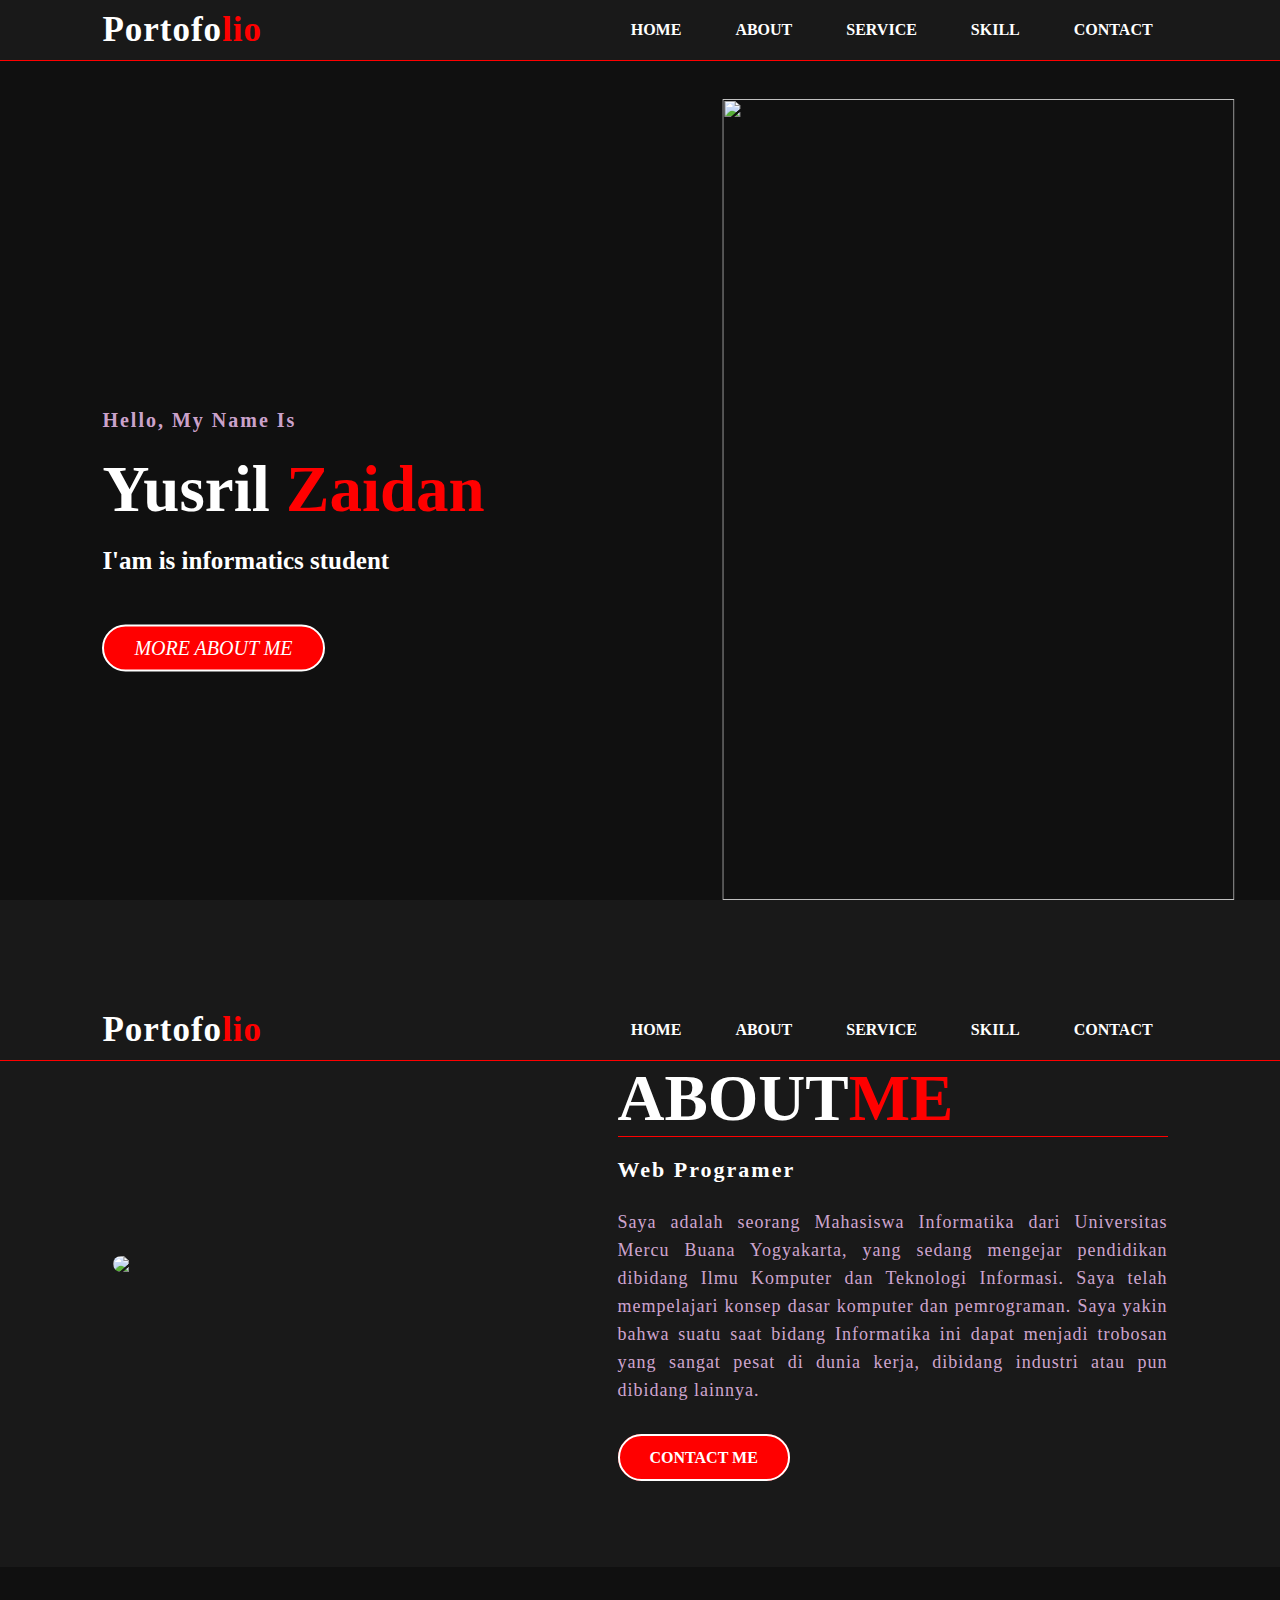
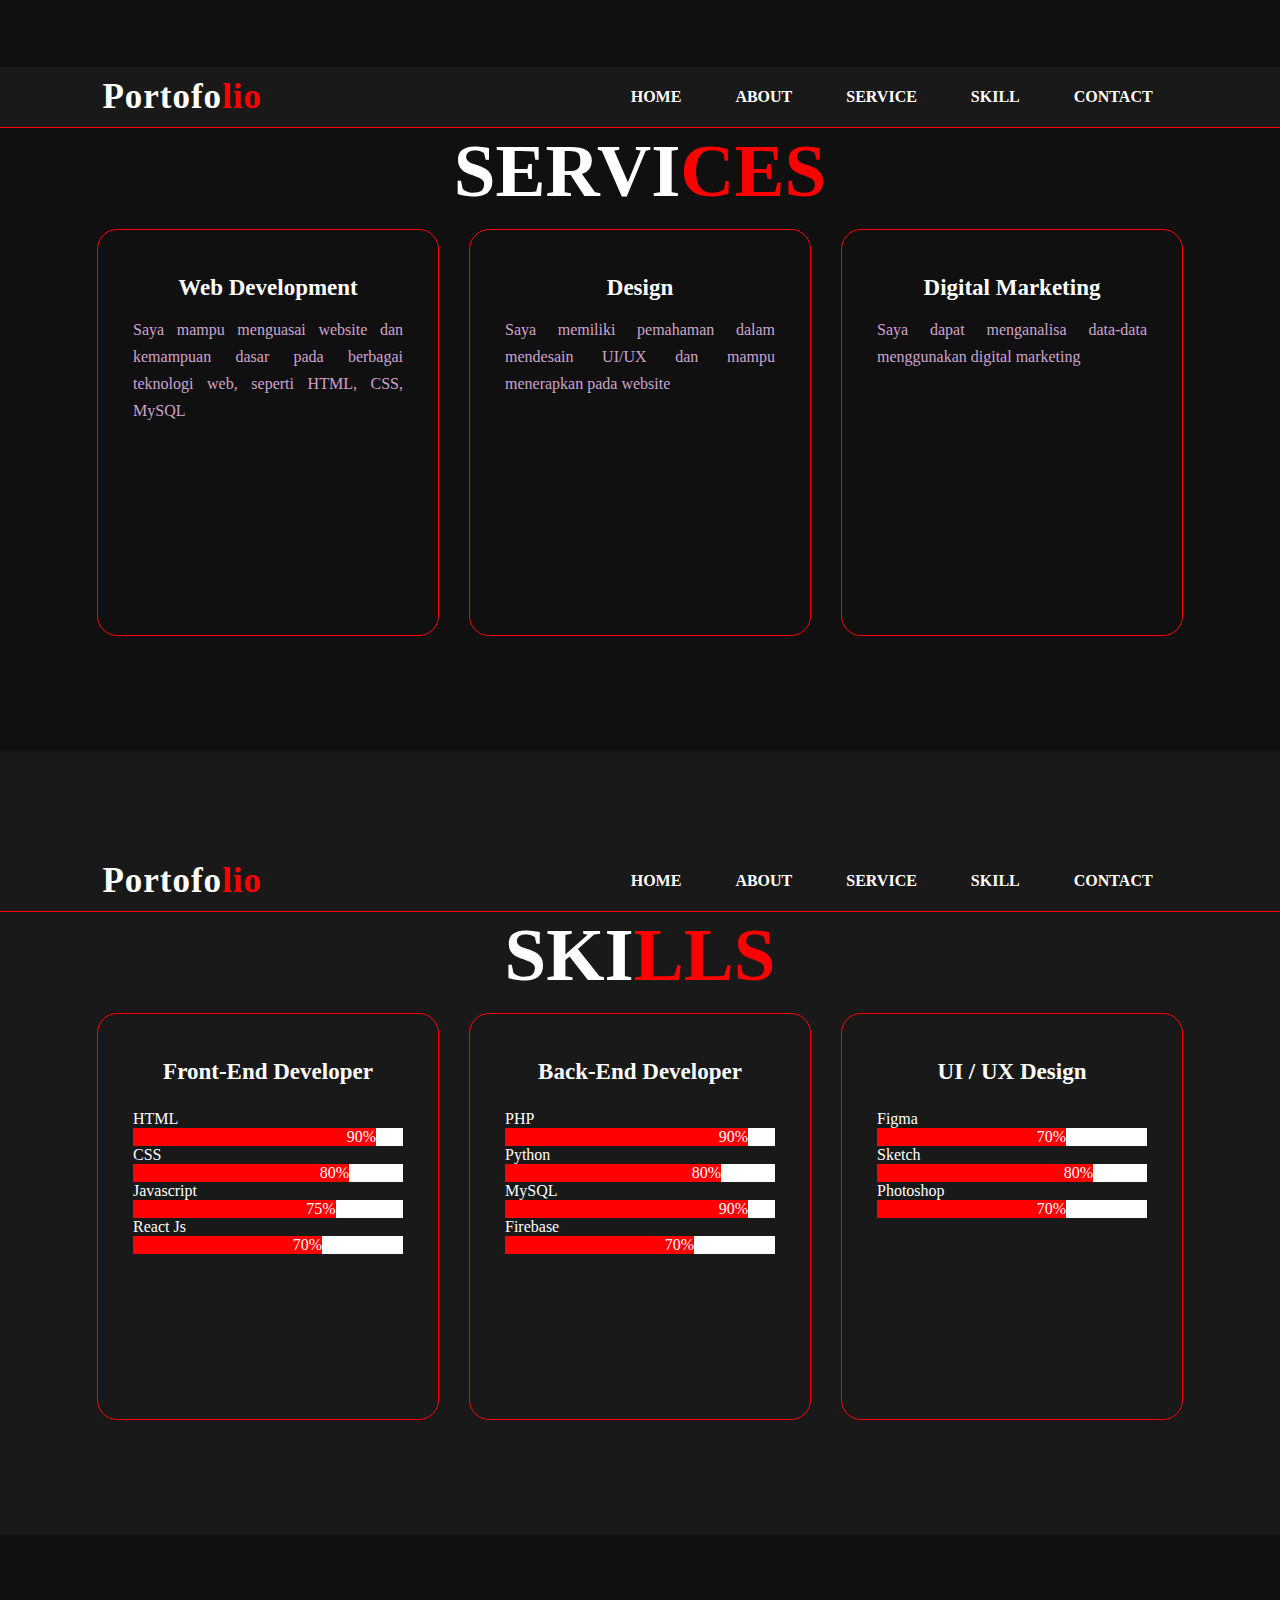
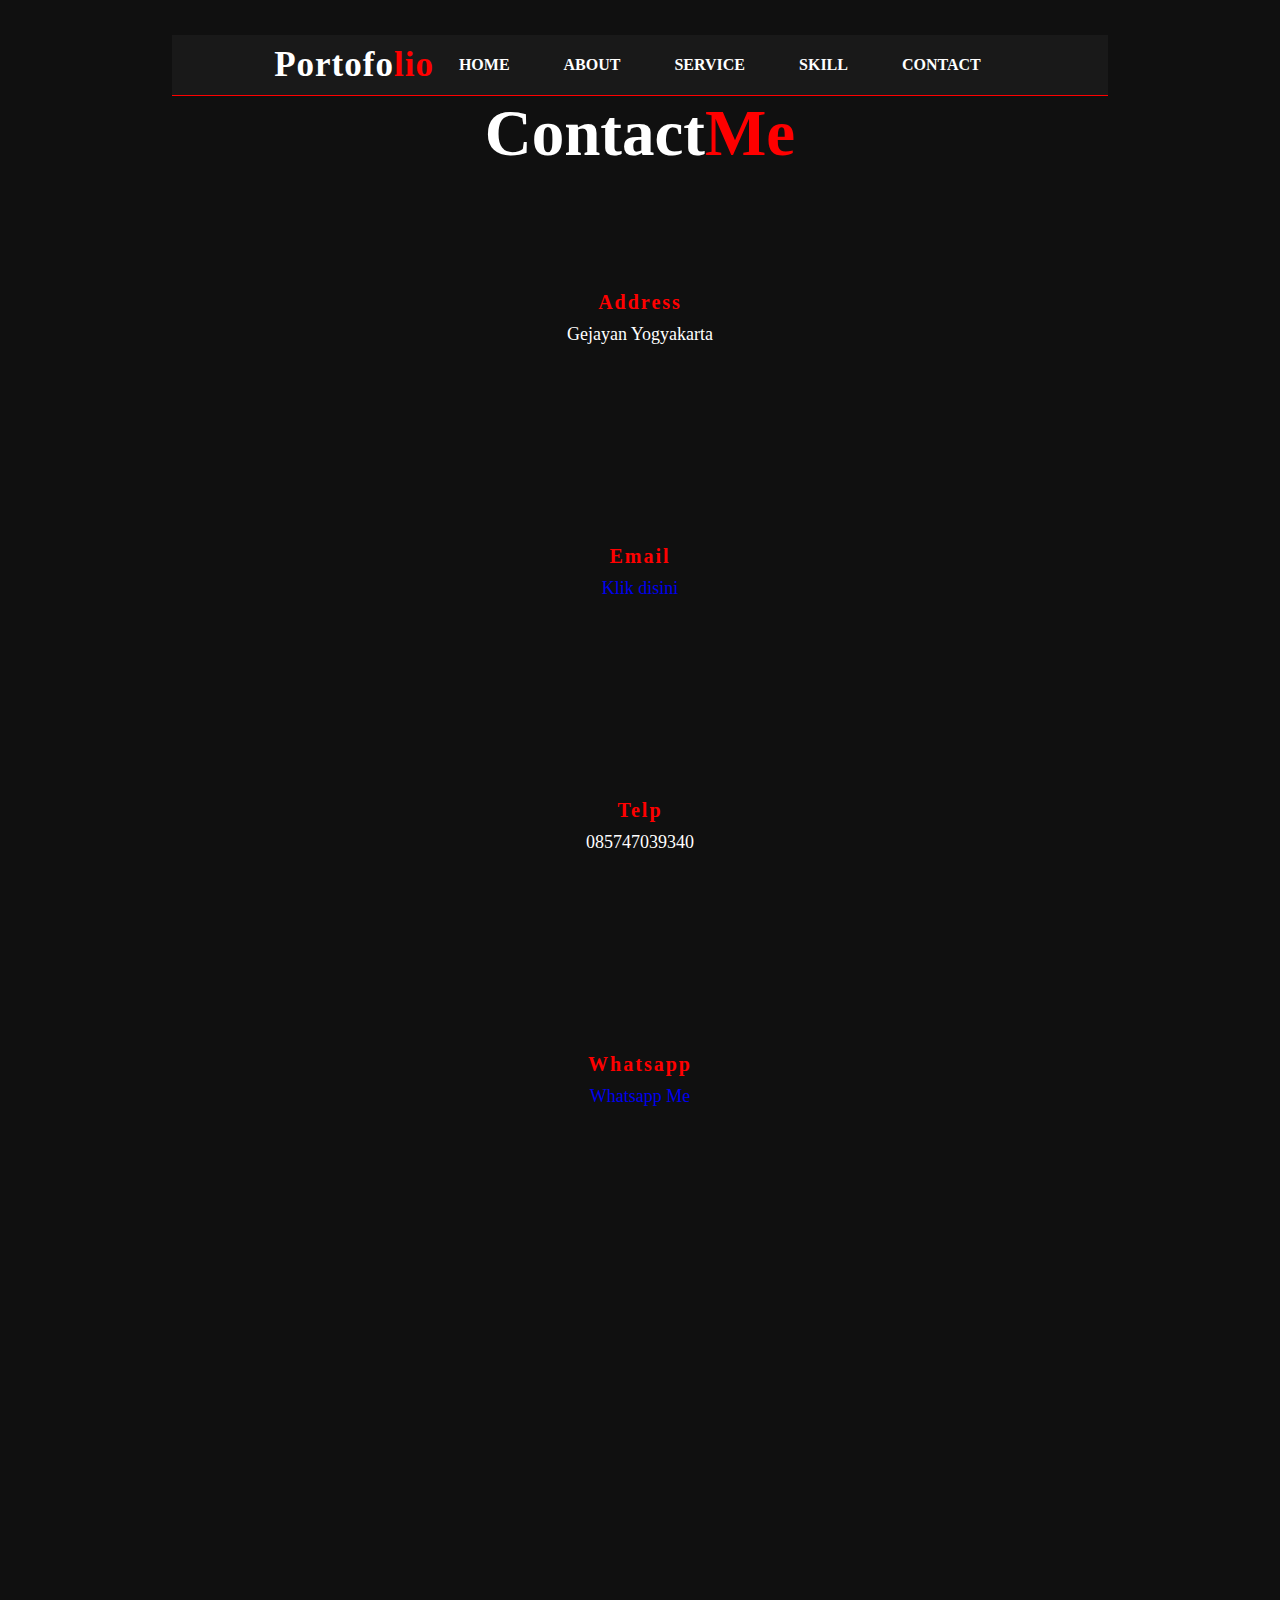
==== index.html.html @ 135fb9c8 "Add files via upload" ====
<!DOCTYPE html>
<html>
<head>
    <meta charset="UTF-8" />
    <meta http-equiv="X-UA-Compatible" content=" IE=edge" />
    <meta name="viewport" content=" width=device-width, initial-scale=1.0" />
    <title>PORTOFOLIO YUSRIL ZAIDAN MALIH</title>
    <link rel="stylesheet" type="text/css" href="style2.css">
</head>
<body>
<div class="HOME" id="HOME">
    <nav>
        <h2 class="LOGO">Portofo<span>lio</span></h2>
        <ul>
            <li><a href="#HOME">HOME</a></li>
            <li><a href="#ABOUT">ABOUT</a></li>
            <li><a href="#SERVICE">SERVICE</a></li>
            <li><a href="#SKILL">SKILL</a></li>
            <li><a href="#CONTACT">CONTACT</a></li>
        </ul>
    </nav>
    <div class="image">
         <img src="./assets/yusrilzaidan.jpg">
    </div>
    <div class="content">
         <h4>Hello, My Name Is</h4>
         <h1>Yusril <span>Zaidan</span></h1>
         <h3>I'am is informatics student</h3>
         <a href="#ABOUT"><i class="far fa-user">MORE ABOUT ME</i></a>
    </div>
</div>
 
<section class="ABOUT" id="ABOUT">
    <nav>
        <h2 class="LOGO">Portofo<span>lio</span></h2>
        <ul>
            <li><a href="#HOME">HOME</a></li>
            <li><a href="#ABOUT">ABOUT</a></li>
            <li><a href="#SERVICE">SERVICE</a></li>
            <li><a href="#SKILL">SKILL</a></li>
            <li><a href="#CONTACT">CONTACT</a></li>
        </ul>
    </nav>
    <div class="ABOUT-ME">
        <img src="./assets/YUSS.jpg">
        <div class="ABOUT-TEXT">
             <h2>ABOUT<span>ME</span></h2>
             <h5>Web Programer</h5>
             <p>Saya adalah seorang Mahasiswa Informatika dari Universitas Mercu Buana Yogyakarta,
                yang sedang mengejar pendidikan dibidang Ilmu Komputer dan Teknologi Informasi.
                Saya telah mempelajari konsep dasar komputer dan pemrograman.
                Saya yakin bahwa suatu saat bidang Informatika ini dapat menjadi trobosan yang sangat pesat di dunia kerja,
                dibidang industri atau pun dibidang lainnya.
             </p>
             <a href="#CONTACT" class="button">CONTACT ME</a>
        </div>
    </div>

</section>

<section class="SERVICE" id="SERVICE">
    <nav>
        <h2 class="LOGO">Portofo<span>lio</span></h2>
        <ul>
            <li><a href="#HOME">HOME</a></li>
            <li><a href="#ABOUT">ABOUT</a></li>
            <li><a href="#SERVICE">SERVICE</a></li>
            <li><a href="#SKILL">SKILL</a></li>
            <li><a href="#CONTACT">CONTACT</a></li>
        </ul>
    </nav>
    <div class="title">
        <h2>SERVI<span>CES</span></h2>
    </div>
    <div class="box">
        <div class="card">
            <i class="fa-solid fa-bars"></i>
            <h5>Web Development</h5>
            <div class="pra">
                <p>Saya mampu menguasai website dan kemampuan dasar pada berbagai teknologi web, seperti HTML, CSS, MySQL</p>
                <p style="text-align: center;">
            </p>
            </div>
        </div>
        <div class="box">
            <div class="card">
                <i class="far fa-user"></i>
                <h5>Design</h5>
                <div class="pra">
                    <p>Saya memiliki pemahaman dalam mendesain UI/UX dan mampu menerapkan pada website</p>
                    <p style="text-align: center;">
                    
                </p>
                </div>
            </div>
            <div class="box">
                <div class="card">
                    <i class="fa-solid fa-bars"></i>
                    <h5>Digital Marketing</h5>
                    <div class="pra">
                        <p>Saya dapat menganalisa data-data menggunakan digital marketing</p>
                        <p style="text-align: center;">
                        
                    </p>
                    </div>
                </div>
    </div>
</section>
<section class="SKILL" id="SKILL">
    <nav>
        <h2 class="LOGO">Portofo<span>lio</span></h2>
        <ul>
            <li><a href="#HOME">HOME</a></li>
            <li><a href="#ABOUT">ABOUT</a></li>
            <li><a href="#SERVICE">SERVICE</a></li>
            <li><a href="#SKILL">SKILL</a></li>
            <li><a href="#CONTACT">CONTACT</a></li>
        </ul>
    </nav>
    <div class="title">
       <h2>SKI<span>LLS</span></h2>
    </div>
    <div class="box">
      <div class="card">
        <i class="fas fa-bars"></i>
        <h5>Front-End Developer</h5>
        <div class="SKILL-bar">
            <p>HTML</p>
            <div class="SKILL-box">
                <div class="HTML">90%</div>
            </div>
            <p>CSS</p>
            <div class="SKILL-box">
                <div class="CSS">80%</div>
            </div>
            <p>Javascript</p>
            <div class="SKILL-box">
                <div class="Javascript">75%</div>
            </div>
            <p>React Js</p>
            <div class="SKILL-box">
                <div class="React">70%</div>
            </div>
        </div>
      </div>
      <div class="card">
        <i class="fas fa-user"></i>
        <h5>Back-End Developer</h5>
        <div class="SKILL-bar">
            <p>PHP</p>
            <div class="SKILL-box">
                <div class="PHP">90%</div>
            </div>
            <p>Python</p>
            <div class="SKILL-box">
                <div class="Python">80%</div>
            </div>
            <p>MySQL</p>
            <div class="SKILL-box">
                <div class="MySQL">90%</div>
            </div>
            <p>Firebase</p>
            <div class="SKILL-box">
                <div class="Firebase">70%</div>
            </div>
        </div>
      </div>
      <div class="card">
        <i class="far fa-bell"></i>
        <h5>UI / UX Design</h5>
        <div class="SKILL-bar">
            <p>Figma</p>
            <div class="SKILL-box">
                <div class="Figma">70%</div>
            </div>
            <p>Sketch</p>
            <div class="SKILL-box">
                <div class="Sketch">80%</div>
            </div>
            <p>Photoshop</p>
            <div class="SKILL-box">
                <div class="Photoshop">70%</div>
            </div>
        </div>
      </div>
    </div>
</section>

<section class="CONTACT" id="CONTACT">
    <nav>
        <h2 class="LOGO">Portofo<span>lio</span></h2>
        <ul>
            <li><a href="#HOME">HOME</a></li>
            <li><a href="#ABOUT">ABOUT</a></li>
            <li><a href="#SERVICE">SERVICE</a></li>
            <li><a href="#SKILL">SKILL</a></li>
            <li><a href="#CONTACT">CONTACT</a></li>
        </ul>
    </nav>
     <div class="CONTACT-text">
        <h2>Contact<span>Me</span></h2>
        <div class="CONTACT-info">
           <div class="CONTACT-box">
             <div class="CONTACT">
                 <h4>Address</h4>
                 <p>Gejayan Yogyakarta</p>
             </div>
             <div class="CONTACT">
                <h4>Email</h4>
                <p><a href="mailto:yusrilzaidanmalih@gmail.com">Klik disini</a></p>
            </div>
            <div class="CONTACT">
                <h4>Telp</h4>
                <p>085747039340</p>
            </div>
            <div class="CONTACT">
                <h4>Whatsapp</h4>
                <p><a href="https://wa.me/+6285747039340">Whatsapp Me</a></p>
            </div>
           </div>
           <iframe
           src="https://www.google.com/maps/embed?pb=!1m18!1m12!1m3!1d15812.974465680778!2d110.39047145!3d-7.763969199999991!2m3!1f0!2f0!3f0!3m2!1i1024!2i768!4f13.1!3m3!1m2!1s0x2e7a59ba0308b663%3A0xbf5c12e42b623181!2sGrand%20Tjokro%20Yogyakarta!5e0!3m2!1sid!2sid!4v1711599892589!5m2!1sid!2sid"
           width="600"
           height="450"
           style="border: 0"
           allowfullscreen=""
           loading="lazy"
           referrerpolicy="no-referrer-when-downgrade"
         ></iframe>
        </div>
     </div>
</section>
</body>
</html>
---- style2.css ----
* {
    padding: 0;
    margin: 0;
    text-decoration: none;
}
.HOME {
    height: 100vh;
    width: 100%;
    background-color: #101010;
}
nav {
    display: flex;
    align-items: center;
    justify-content: space-between;
    padding-top: 10px;
    padding-bottom: 10px;
    padding-right: 8%;
    padding-left: 8%;
    background-color: #191919;
    border-bottom: 1px solid red;
}
.LOGO{
    color: white;
    font-size: 35px;
    letter-spacing: 1px;
    cursor: pointer;
}
span {
    color: red;
}
nav ul li {
    list-style-type: none;
    display: inline-block;
    padding: 10px 25px;
}
nav ul li a {
    color: white;
    font-weight: bold;
    font-size: 16px;
    text-transform: capitalize;
}
nav ul li a:hover {
    color: red;
    transition: 0.5s;
}
.btn {
    background-color: red;
    color: white;
    border: 2px solid white;
    font-weight: bold;
    padding: 5px 15px;
    border-radius: 30px;
    transition: transform .5s;
}
.btn:hover {
    transform: scale(1.2);
    border: 2px solid red;
    background-color: transparent;
}
.image {
    width: 40%;
    height: 89%;
    position: absolute;
    bottom: 0;
    right: 30px;
    transform: rotateY('180deg');
}
.image img {
    height: 100%;
    width: 100%;
    position: absolute;
    bottom: 0%;
    right: 23%;
    transform: translateX(20%);
}
.content {
    position: absolute;
    top: 60%;
    left: 8%;
    transform: translateY(-50%);
}
h4 {
    color: #fcfc;
    letter-spacing: 2px;
    font-size: 20px;
}
h1 {
    color: white;
    font-size: 65px;
    margin: 20px 0 20px;
}
h3 {
    color: white;
    font-size: 25px;
    margin-bottom: 50px;
}
.content a {
    font-size: 20px;
    background: red;
    color: white;
    display: inline-block;
    padding: 10px 30px;
    border-radius: 30px;
    border: 2px solid white;
    transition: .5s;
}
.content a:hover {
    background: transparent;
    border : 2px solid red;
}
.ABOUT {
    width: 100%;
    padding: 100px 0;
    background-color: #191919;
}
.ABOUT-ME {
    width: 1130px;
    max-width: 95%;
    margin: 0 auto;
    display:flex;
    align-items: center;
    justify-content: space-around;
}
.ABOUT-ME img {
    height: auto;
    width: 430px;
    border-radius: 10px;
}
.ABOUT-TEXT {
    width: 550px;
}
.ABOUT-TEXT h2 {
    color: white;
    font-size: 65px;
    text-transform: capitalize;
    margin-bottom: 20px;
    border-bottom: 1px solid red;
}
.ABOUT-TEXT h5 {
    color: white;
    letter-spacing: 2px;
    font-size: 22px;
    margin-bottom: 25px;
    text-transform: capitalize;
}
.ABOUT-TEXT p {
    color: #fcfc;
    letter-spacing: 1px;
    line-height: 28px;
    font-size: 18px;
    margin-bottom: 45px;
    text-align: justify;
}
.button {
    background-color: red;
    color: white;
    border: 2px solid white;
    font-weight: bold;
    padding: 13px 30px;
    border-radius: 30px;
    transition: .5s;
}
.button:hover {
    background-color: transparent;
    border: 2px solid red;
    cursor: pointer;
}
.SERVICE {
    background: #101010;
    width: 100%;
    padding: 100px 0;
}
.title h2 {
    color: white;
    font-size: 75px;
    width: 100%;
    margin-bottom: 30px auto;
    text-align: center;
}
.box {
    display: flex;
    justify-content: center;
    align-items: center;
    min-height: 400px;
}
.card {
    height: 365px;
    width: 270px;
    padding: 20px 35px;
    background-image: #141414;
    border-radius: 20px;
    margin: 15px;
    position: relative;
    overflow: hidden;
    text-align: center;
    border: 1px solid red;
}
.card i {
    font-size: 50px;
    display: block;
    text-align: center;
    margin: 25px 0;
    color: red;
}
.card h5 {
    color: white;
    font-size: 23px;
    margin-bottom: 15px;
}
.pra p { 
    color: #fcfc;
    font-size: 16px;
    line-height: 27px;
    margin-bottom: 25px;
    text-align: justify;
}
.pra p a {
    background-color: red;
    color: white;
    border: 2px solid white;
    font-weight: bold;
    padding: 9px 22px;
    border-radius: 30px;
}
.pra p a:hover {
    background-color: transparent;
    border: 2px solid red;
    cursor: pointer;
}
.SKILL {
    background: #191919;
    width: 100%;
    padding: 100px 0;
}
.SKILL-bar {
    padding-top: 10px;
    padding-bottom: 10px;
    color: white;
}
.SKILL-bar p {
    text-align: left;
}
.SKILL-box {
    text-align: right;
    width: 100%;
    background-color: white;
}
.HTML {
    width: 90%;
    background-color: red;
}
.CSS {
    width: 80%;
    background-color: red;
}
.Javascript {
    width: 75%;
    background-color: red;
}
.React {
    width: 70%;
    background-color: red;
}
.PHP {
    width: 90%;
    background-color: red;
}
.Python {
    width: 80%;
    background-color: red;
}
.MySQL {
    width: 90%;
    background-color: red;
}
.Firebase {
    width: 70%;
    background-color: red;
}
.Figma {
    width: 70%;
    background-color: red;
}
.Sketch {
    width: 80%;
    background-color: red;
}
.Photoshop {
    width: 70%;
    background-color: red;
}
.CONTACT {
    width: 100%;
    padding: 100px 0;
    background-color: #101010;
    display: flex;
    align-items: center;
    justify-content: center;
    flex-direction: column;
}
.CONTACT-text h2 {
    color: white;
    font-size: 65px;
    text-transform: capitalize;
    margin-bottom: 20px;
    text-align: center;
}
.CONTACT-box {
    color: white;
}
.CONTACT-box::after {
    content: '';
    display: block;
    clear: both;
}
.CONTACT {
    width: 100%;
    padding: 100px 0;
    box-sizing: border-box;
    text-align: center;
    float: left;
}
.CONTACT h4 {
    color: red;
    padding-bottom: 10px;
}
.CONTACT p {
    font-size: 18px;
}
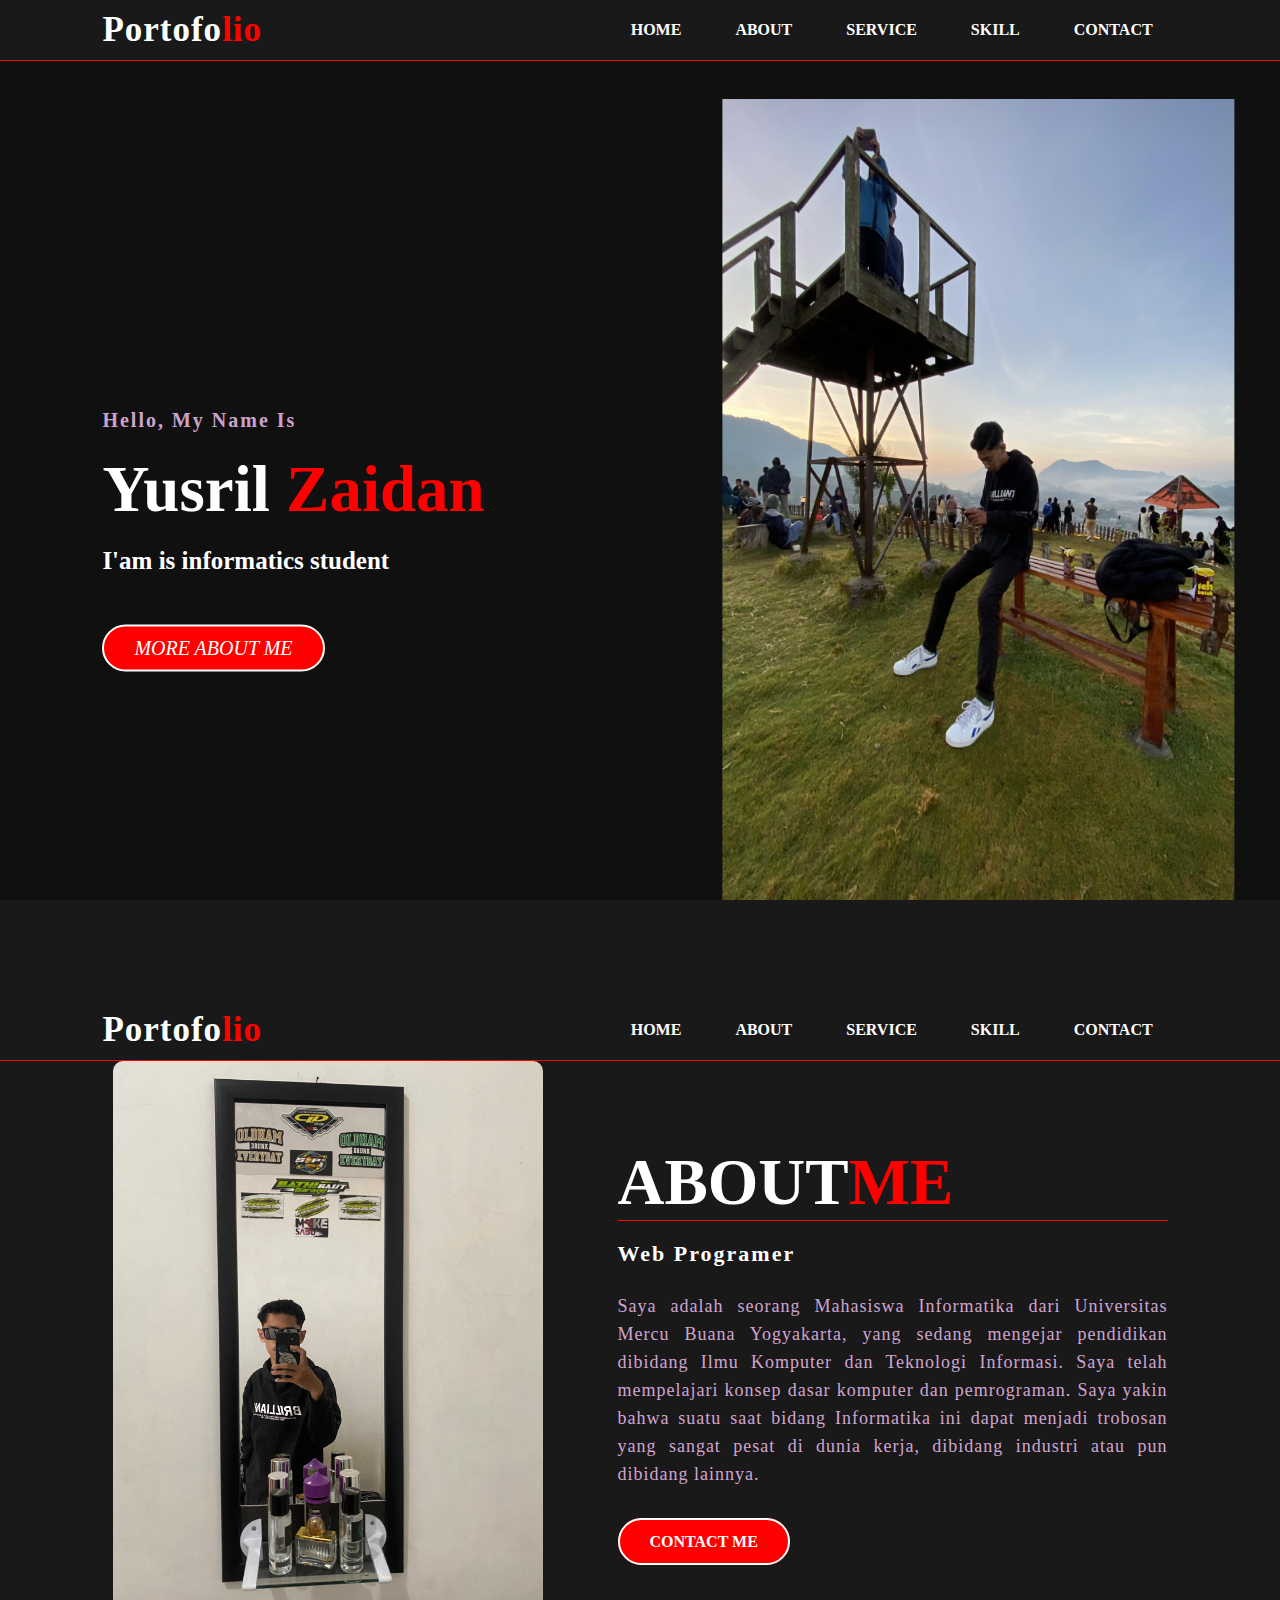
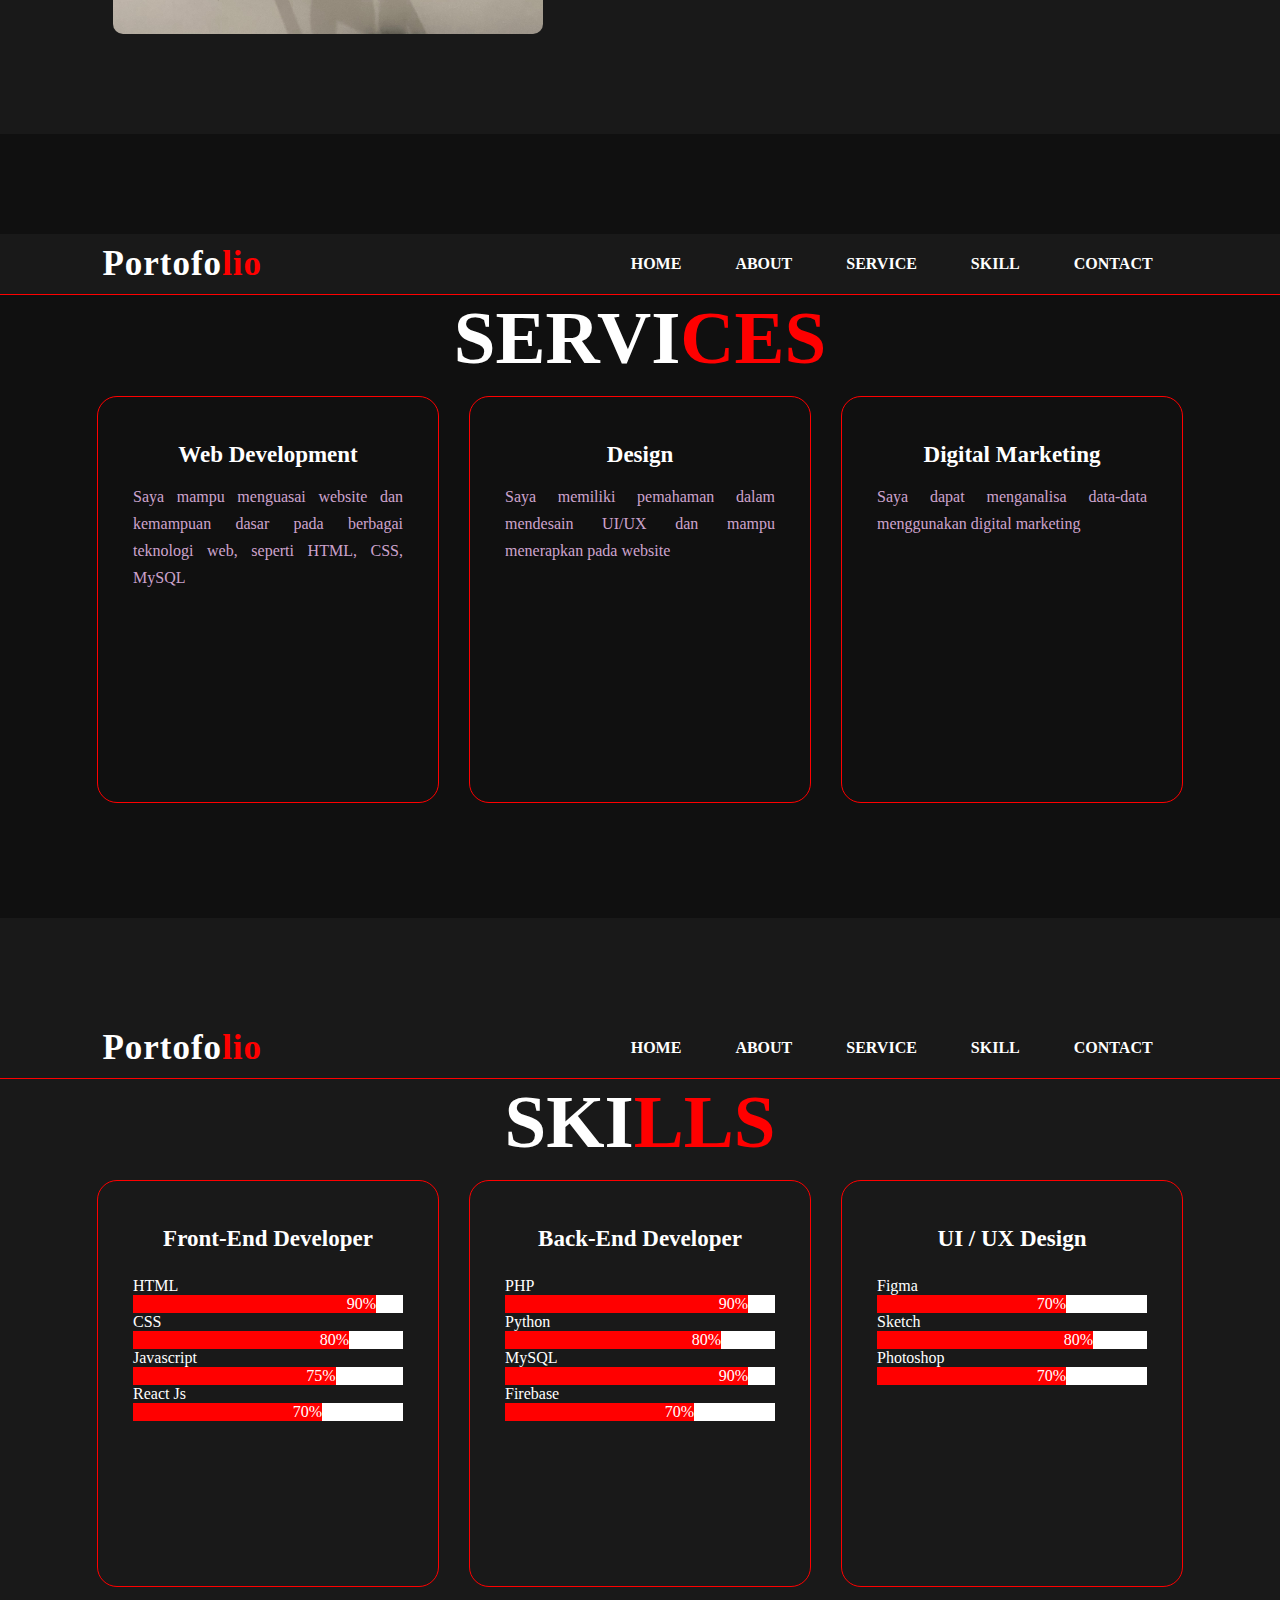
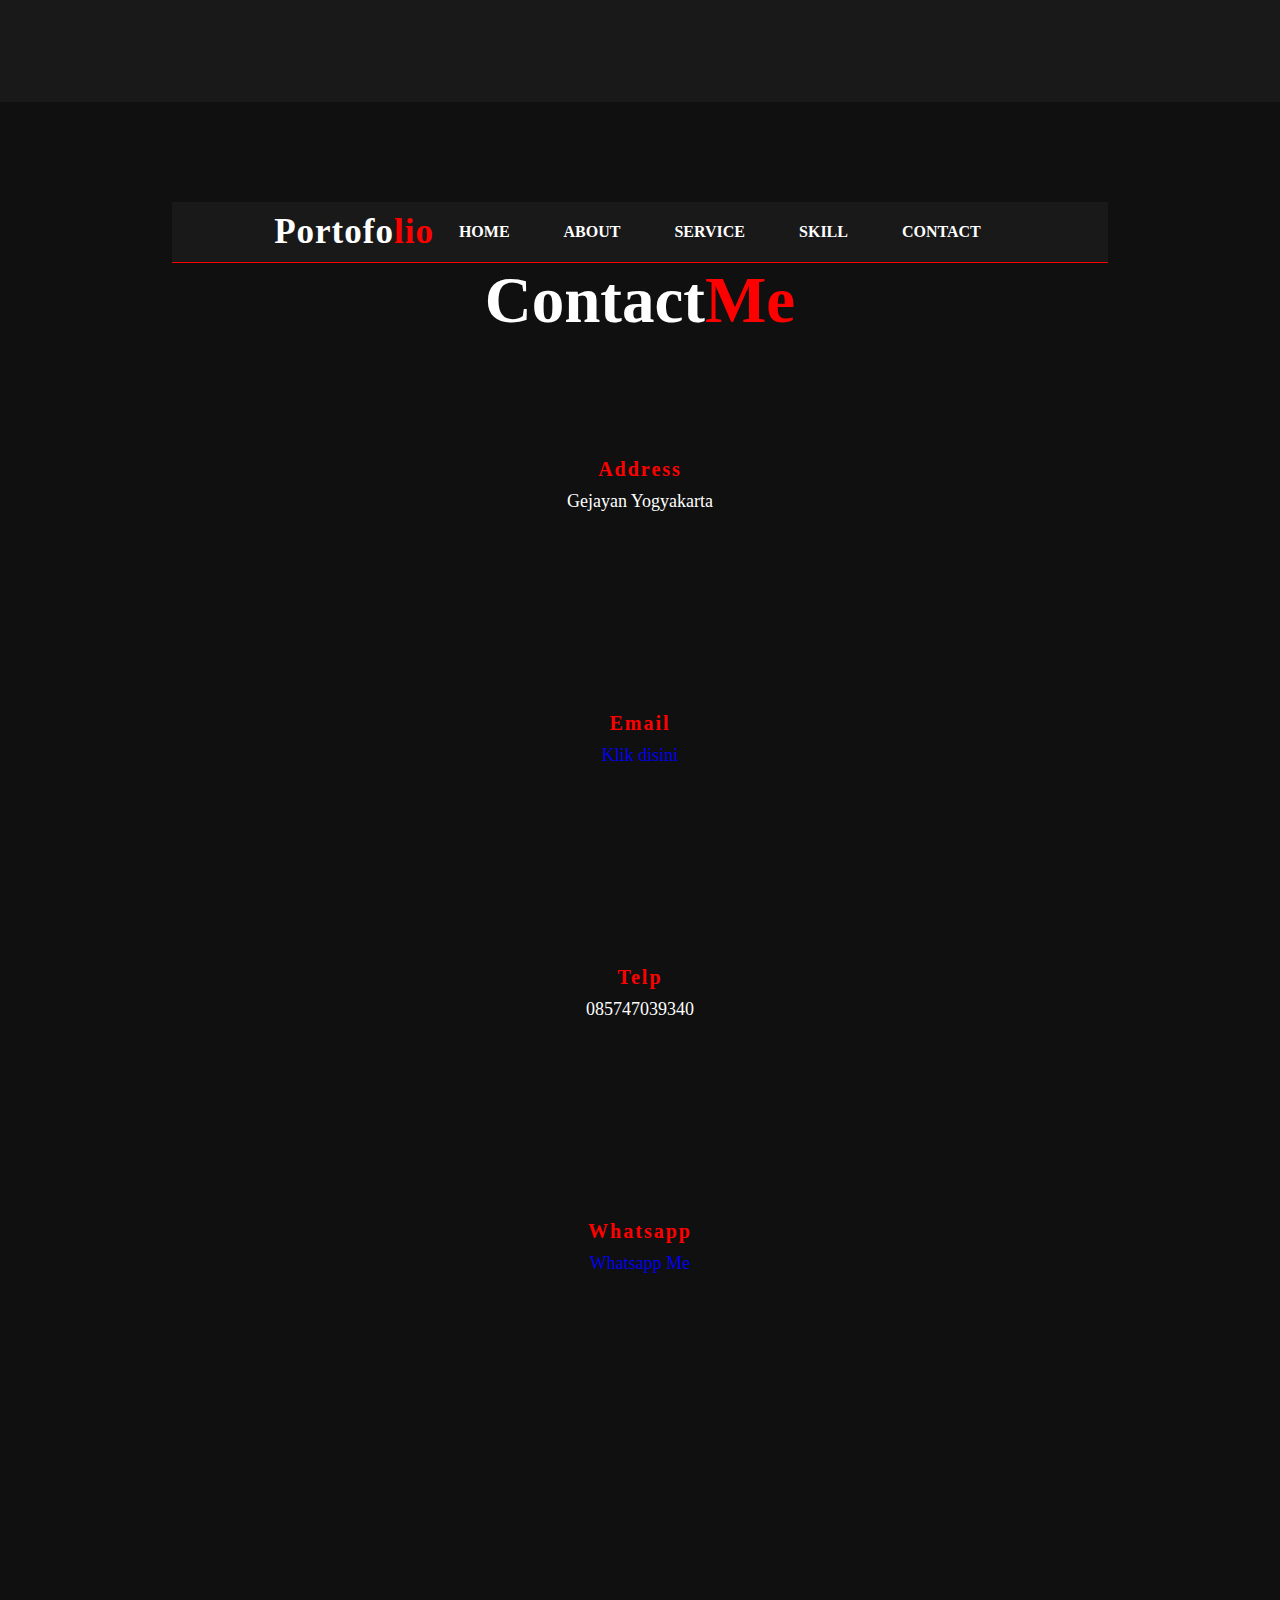
==== commit 689b9958: "Add files via upload" ====
--- a/index.html.html
+++ b/index.html.html
@@ -20,7 +20,7 @@
         </ul>
     </nav>
     <div class="image">
-         <img src="./assets/yusrilzaidan.jpg">
+         <img src="./yusrilzaidan.jpg">
     </div>
     <div class="content">
          <h4>Hello, My Name Is</h4>
@@ -42,7 +42,7 @@
         </ul>
     </nav>
     <div class="ABOUT-ME">
-        <img src="./assets/YUSS.jpg">
+        <img src="./YUSS.jpg">
         <div class="ABOUT-TEXT">
              <h2>ABOUT<span>ME</span></h2>
              <h5>Web Programer</h5>
